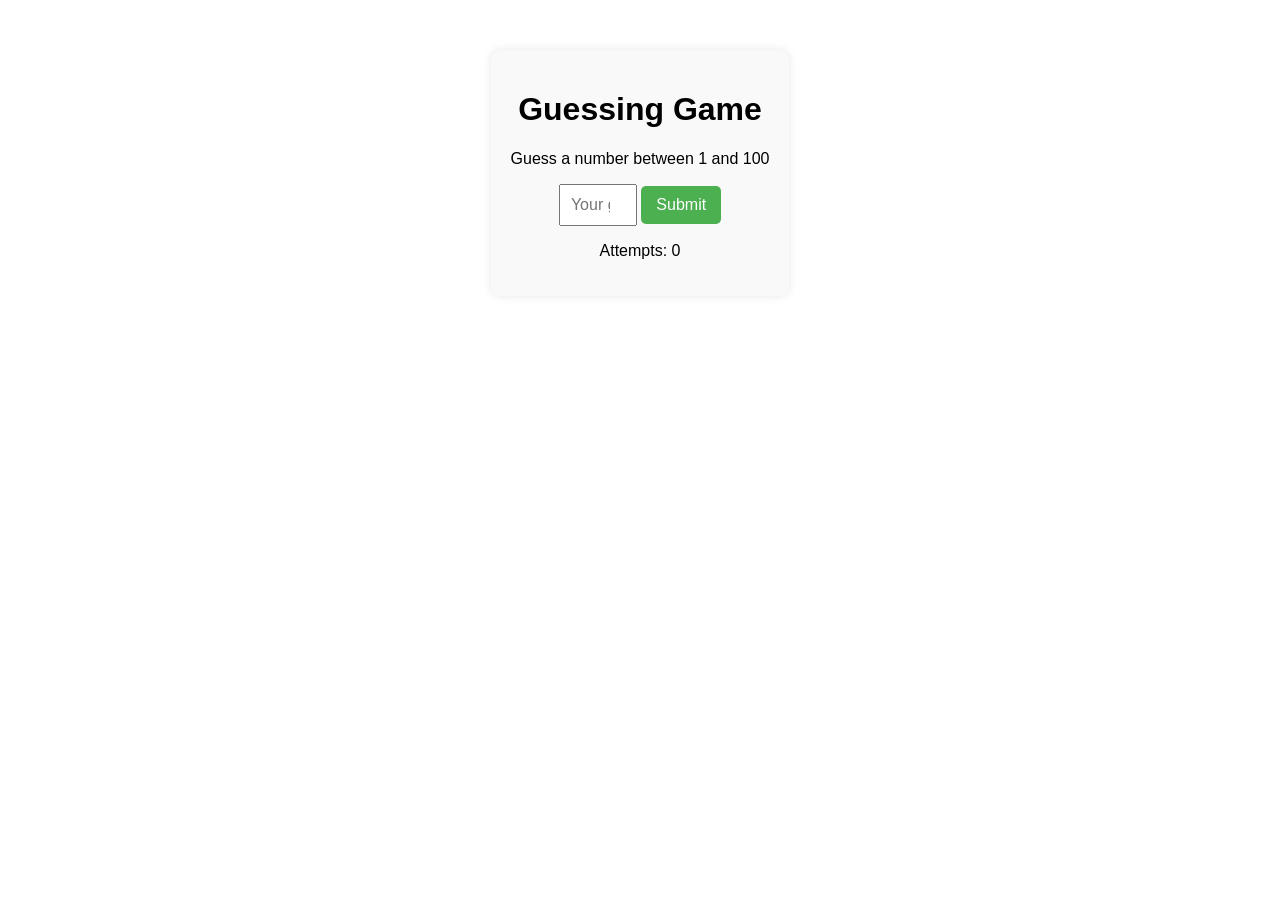
==== index.html @ d83d8b8f "Create index.html" ====
<!DOCTYPE html>
<html lang="en">
<head>
    <meta charset="UTF-8">
    <meta name="viewport" content="width=device-width, initial-scale=1.0">
    <title>Guessing Game</title>
    <style>
        body {
            font-family: Arial, sans-serif;
            text-align: center;
            margin-top: 50px;
        }
        .game-container {
            display: inline-block;
            background-color: #f9f9f9;
            padding: 20px;
            border-radius: 10px;
            box-shadow: 0 0 10px rgba(0, 0, 0, 0.1);
        }
        input {
            padding: 10px;
            font-size: 16px;
        }
        button {
            padding: 10px 15px;
            font-size: 16px;
            background-color: #4CAF50;
            color: white;
            border: none;
            border-radius: 5px;
        }
    </style>
</head>
<body>

    <div class="game-container">
        <h1>Guessing Game</h1>
        <p>Guess a number between 1 and 100</p>
        <input type="number" id="userGuess" min="1" max="100" placeholder="Your guess">
        <button onclick="checkGuess()">Submit</button>
        <p id="feedback"></p>
        <p>Attempts: <span id="attempts">0</span></p>
    </div>

    <script>
        let numberToGuess = Math.floor(Math.random() * 100) + 1;
        let attempts = 0;

        function checkGuess() {
            let userGuess = document.getElementById("userGuess").value;
            attempts++;
            document.getElementById("attempts").textContent = attempts;
            let feedback = '';

            if (userGuess < numberToGuess) {
                feedback = "Too low! Try again.";
            } else if (userGuess > numberToGuess) {
                feedback = "Too high! Try again.";
            } else {
                feedback = `Congratulations! You've guessed the number in ${attempts} attempts.`;
            }

            document.getElementById("feedback").textContent = feedback;
        }
    </script>

</body>
</html>
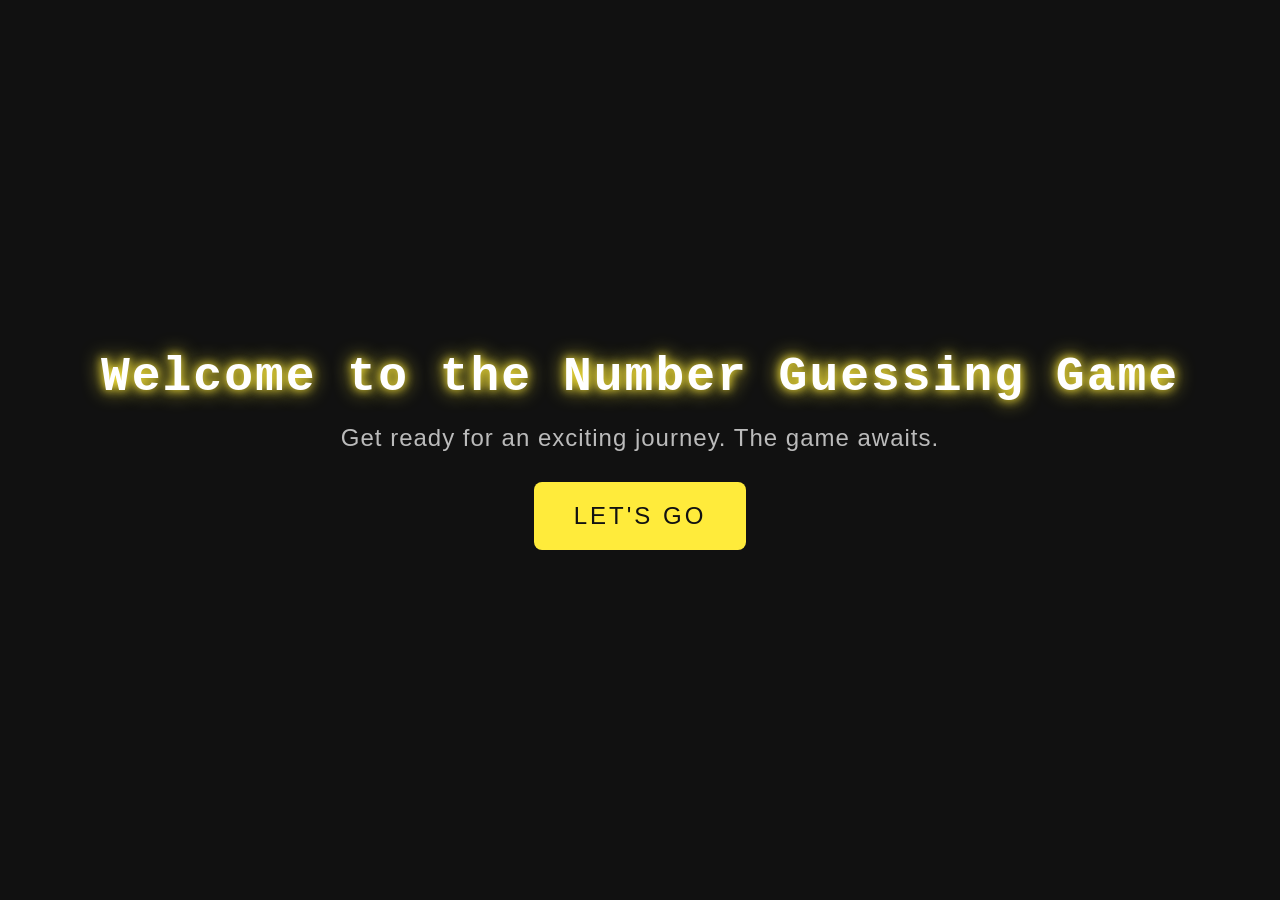
==== commit 5d1b0fb8: "Update and rename index1.html to index.html" ====
--- a/index.html
+++ b/index.html
@@ -3,64 +3,109 @@
 <head>
     <meta charset="UTF-8">
     <meta name="viewport" content="width=device-width, initial-scale=1.0">
-    <title>Guessing Game</title>
+    <title>Welcome to the Game</title>
     <style>
+        /* Basic Reset */
+        * {
+            margin: 0;
+            padding: 0;
+            box-sizing: border-box;
+        }
+
         body {
-            font-family: Arial, sans-serif;
+            font-family: 'Arial', sans-serif;
+            background-color: #111; /* Dark background */
+            color: #ccc; /* Semi-white text */
+            height: 100vh;
+            display: flex;
+            justify-content: center;
+            align-items: center;
             text-align: center;
-            margin-top: 50px;
+            flex-direction: column;
+            overflow: hidden;
         }
-        .game-container {
-            display: inline-block;
-            background-color: #f9f9f9;
-            padding: 20px;
-            border-radius: 10px;
-            box-shadow: 0 0 10px rgba(0, 0, 0, 0.1);
+
+        h1 {
+            font-size: 3rem;
+            margin-bottom: 20px;
+            color: #fff; /* White text for title */
+            text-shadow: 0 0 10px #ffeb3b, 0 0 20px #ffeb3b; /* Neon yellow glow */
+            letter-spacing: 2px;
+            font-family: 'Courier New', Courier, monospace; /* Cyberpunk font style */
         }
-        input {
-            padding: 10px;
-            font-size: 16px;
+
+        p {
+            font-size: 1.5rem;
+            color: #bbb; /* Light grey for text */
+            margin-bottom: 30px;
+            letter-spacing: 1px;
         }
-        button {
-            padding: 10px 15px;
-            font-size: 16px;
-            background-color: #4CAF50;
-            color: white;
+
+        /* Let's Go Button */
+        .btn {
+            padding: 20px 40px;
+            font-size: 1.5rem;
+            background-color: #ffeb3b; /* Neon yellow */
+            color: #111; /* Dark text on button */
             border: none;
-            border-radius: 5px;
+            border-radius: 8px;
+            cursor: pointer;
+            text-transform: uppercase;
+            letter-spacing: 3px;
+                    }
+
+        .btn:hover {
+            background-color: #fbc02d; /* Slightly darker yellow */
+            box-shadow: 0 0 25px #ffeb3b, 0 0 50px #ffeb3b; /* Brighter neon glow */
+            transform: scale(1.1);
         }
+
+        .btn:active {
+            background-color: #f57f17; /* Aggressive dark orange-yellow */
+            box-shadow: 0 0 15px #f57f17, 0 0 30px #f57f17; /* Darker glow effect */
+            transform: scale(1);
+        }
+
+        /* Neon-like animation */
+        @keyframes neonGlow {
+            0% {
+                text-shadow: 0 0 10px #ffeb3b, 0 0 20px #ffeb3b;
+            }
+            50% {
+                text-shadow: 0 0 20px #ffeb3b, 0 0 30px #ffeb3b;
+            }
+            100% {
+                text-shadow: 0 0 10px #ffeb3b, 0 0 20px #ffeb3b;
+            }
+        }
+
+        /* Applying the neon effect to the welcome text */
+        h1 {
+            animation: neonGlow 1.5s infinite alternate;
+        }
+
+        /* Responsive Design */
+        @media (max-width: 600px) {
+            h1 {
+                font-size: 2.5rem;
+            }
+            .btn {
+                padding: 15px 30px;
+                font-size: 1.2rem;
+            }
+        }
+
     </style>
 </head>
 <body>
 
-    <div class="game-container">
-        <h1>Guessing Game</h1>
-        <p>Guess a number between 1 and 100</p>
-        <input type="number" id="userGuess" min="1" max="100" placeholder="Your guess">
-        <button onclick="checkGuess()">Submit</button>
-        <p id="feedback"></p>
-        <p>Attempts: <span id="attempts">0</span></p>
-    </div>
+    <h1>Welcome to the Number Guessing Game</h1>
+    <p>Get ready for an exciting journey. The game awaits.</p>
+    <button class="btn" onclick="startGame()">Let's Go</button>
 
     <script>
-        let numberToGuess = Math.floor(Math.random() * 100) + 1;
-        let attempts = 0;
-
-        function checkGuess() {
-            let userGuess = document.getElementById("userGuess").value;
-            attempts++;
-            document.getElementById("attempts").textContent = attempts;
-            let feedback = '';
-
-            if (userGuess < numberToGuess) {
-                feedback = "Too low! Try again.";
-            } else if (userGuess > numberToGuess) {
-                feedback = "Too high! Try again.";
-            } else {
-                feedback = `Congratulations! You've guessed the number in ${attempts} attempts.`;
-            }
-
-            document.getElementById("feedback").textContent = feedback;
+        function startGame() {
+            location.href = 'index2.html';  // Redirects to the game page
         }
     </script>
 
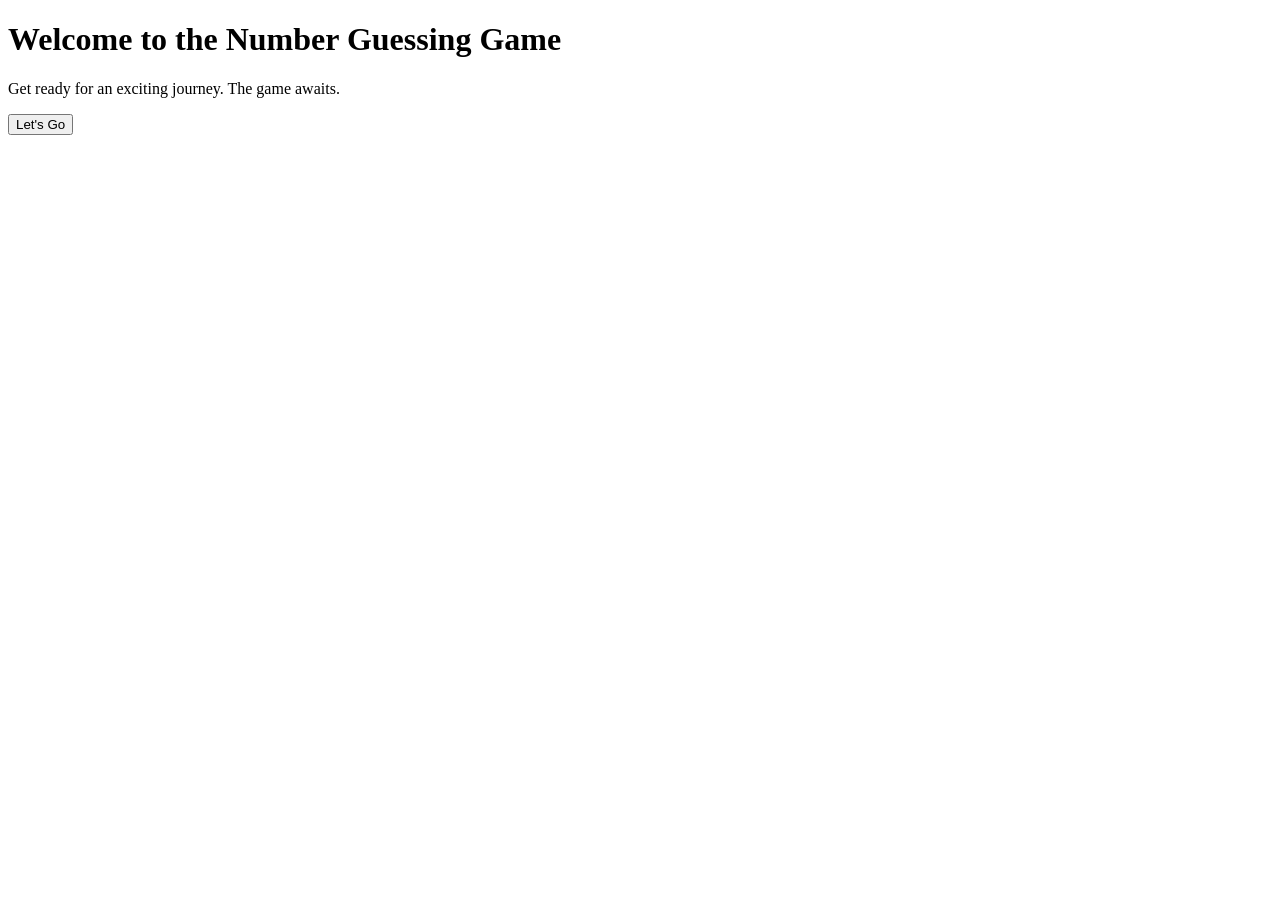
==== commit 4f7c219b: "Refactor index.html and link to external stylesheet" ====
--- a/index.html
+++ b/index.html
@@ -4,98 +4,7 @@
     <meta charset="UTF-8">
     <meta name="viewport" content="width=device-width, initial-scale=1.0">
     <title>Welcome to the Game</title>
-    <style>
-        /* Basic Reset */
-        * {
-            margin: 0;
-            padding: 0;
-            box-sizing: border-box;
-        }
-
-        body {
-            font-family: 'Arial', sans-serif;
-            background-color: #111; /* Dark background */
-            color: #ccc; /* Semi-white text */
-            height: 100vh;
-            display: flex;
-            justify-content: center;
-            align-items: center;
-            text-align: center;
-            flex-direction: column;
-            overflow: hidden;
-        }
-
-        h1 {
-            font-size: 3rem;
-            margin-bottom: 20px;
-            color: #fff; /* White text for title */
-            text-shadow: 0 0 10px #ffeb3b, 0 0 20px #ffeb3b; /* Neon yellow glow */
-            letter-spacing: 2px;
-            font-family: 'Courier New', Courier, monospace; /* Cyberpunk font style */
-        }
-
-        p {
-            font-size: 1.5rem;
-            color: #bbb; /* Light grey for text */
-            margin-bottom: 30px;
-            letter-spacing: 1px;
-        }
-
-        /* Let's Go Button */
-        .btn {
-            padding: 20px 40px;
-            font-size: 1.5rem;
-            background-color: #ffeb3b; /* Neon yellow */
-            color: #111; /* Dark text on button */
-            border: none;
-            border-radius: 8px;
-            cursor: pointer;
-            text-transform: uppercase;
-            letter-spacing: 3px;
-                    }
-
-        .btn:hover {
-            background-color: #fbc02d; /* Slightly darker yellow */
-            box-shadow: 0 0 25px #ffeb3b, 0 0 50px #ffeb3b; /* Brighter neon glow */
-            transform: scale(1.1);
-        }
-
-        .btn:active {
-            background-color: #f57f17; /* Aggressive dark orange-yellow */
-            box-shadow: 0 0 15px #f57f17, 0 0 30px #f57f17; /* Darker glow effect */
-            transform: scale(1);
-        }
-
-        /* Neon-like animation */
-        @keyframes neonGlow {
-            0% {
-                text-shadow: 0 0 10px #ffeb3b, 0 0 20px #ffeb3b;
-            }
-            50% {
-                text-shadow: 0 0 20px #ffeb3b, 0 0 30px #ffeb3b;
-            }
-            100% {
-                text-shadow: 0 0 10px #ffeb3b, 0 0 20px #ffeb3b;
-            }
-        }
-
-        /* Applying the neon effect to the welcome text */
-        h1 {
-            animation: neonGlow 1.5s infinite alternate;
-        }
-
-        /* Responsive Design */
-        @media (max-width: 600px) {
-            h1 {
-                font-size: 2.5rem;
-            }
-            .btn {
-                padding: 15px 30px;
-                font-size: 1.2rem;
-            }
-        }
-
-    </style>
+    <link rel="stylesheet" href="style.css">
 </head>
 <body>
 
@@ -105,7 +14,7 @@
 
     <script>
         function startGame() {
-            location.href = 'index2.html';  // Redirects to the game page
+            window.location.href = '../game/game.html';
         }
     </script>
 
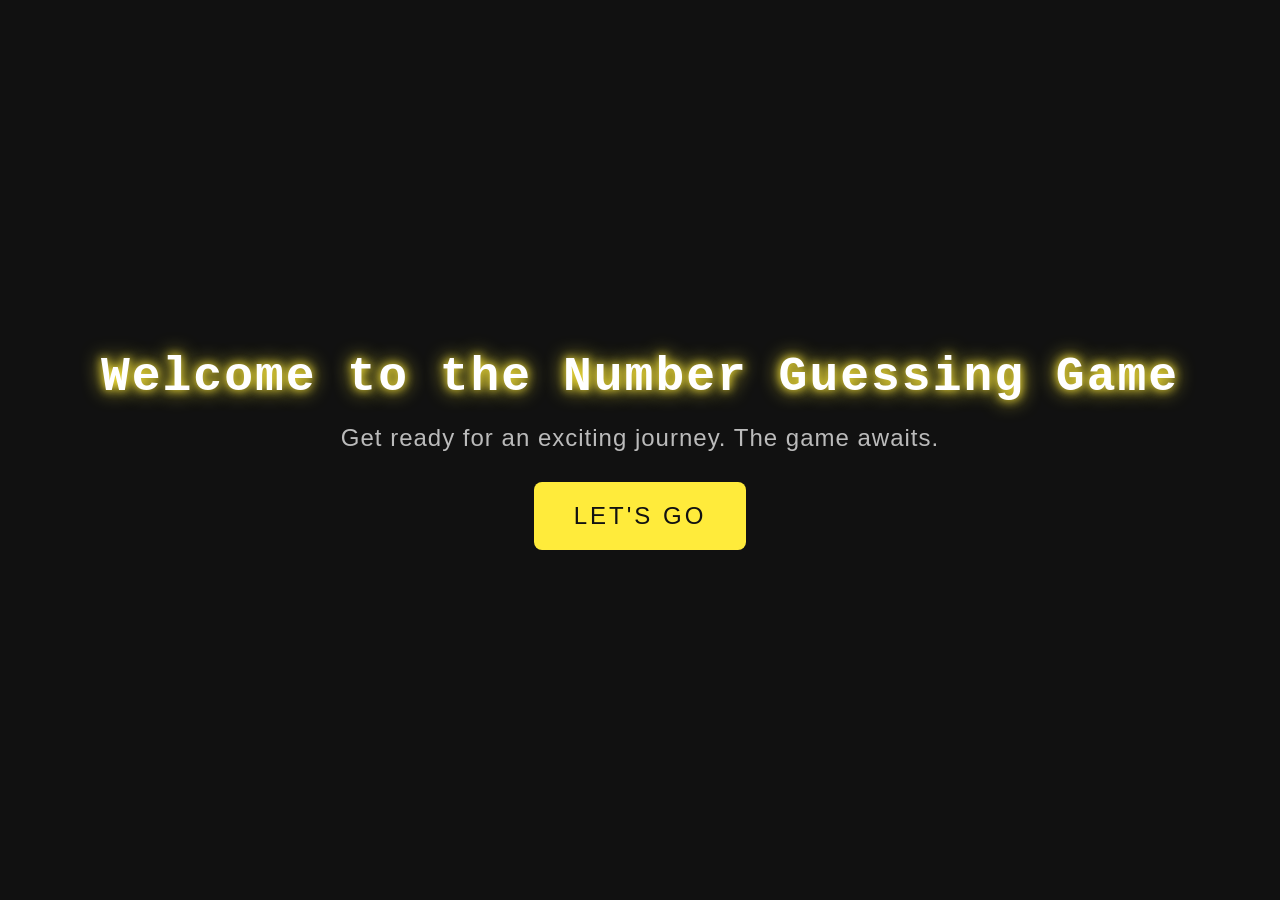
==== commit 7e7beabf: "Fix game URL in startGame function" ====
--- a/index.html
+++ b/index.html
@@ -14,7 +14,7 @@
 
     <script>
         function startGame() {
-            window.location.href = '../game/game.html';
+            window.location.href = 'game/game.html';
         }
     </script>
 
--- a/style.css
+++ b/style.css
@@ -0,0 +1,88 @@
+        * {
+            margin: 0;
+            padding: 0;
+            box-sizing: border-box;
+        }
+
+        body {
+            font-family: 'Arial', sans-serif;
+            background-color: #111; /* Dark background */
+            color: #ccc; /* Semi-white text */
+            height: 100vh;
+            display: flex;
+            justify-content: center;
+            align-items: center;
+            text-align: center;
+            flex-direction: column;
+            overflow: hidden;
+        }
+
+        h1 {
+            font-size: 3rem;
+            margin-bottom: 20px;
+            color: #fff; /* White text for title */
+            text-shadow: 0 0 10px #ffeb3b, 0 0 20px #ffeb3b; /* Neon yellow glow */
+            letter-spacing: 2px;
+            font-family: 'Courier New', Courier, monospace; /* Cyberpunk font style */
+        }
+
+        p {
+            font-size: 1.5rem;
+            color: #bbb;
+            margin-bottom: 30px;
+            letter-spacing: 1px;
+        }
+
+        /* Let's Go Button */
+        .btn {
+            padding: 20px 40px;
+            font-size: 1.5rem;
+            background-color: #ffeb3b;
+            color: #111;
+            border: none;
+            border-radius: 8px;
+            cursor: pointer;
+            text-transform: uppercase;
+            letter-spacing: 3px;
+                    }
+
+        .btn:hover {
+            background-color: #fbc02d;
+            box-shadow: 0 0 25px #ffeb3b, 0 0 50px #ffeb3b;
+            transform: scale(1.1);
+        }
+
+        .btn:active {
+            background-color: #f57f17; /* Aggressive dark orange-yellow */
+            box-shadow: 0 0 15px #f57f17, 0 0 30px #f57f17; /* Darker glow effect */
+            transform: scale(1);
+        }
+
+        /* Neon-like animation */
+        @keyframes neonGlow {
+            0% {
+                text-shadow: 0 0 10px #ffeb3b, 0 0 20px #ffeb3b;
+            }
+            50% {
+                text-shadow: 0 0 20px #ffeb3b, 0 0 30px #ffeb3b;
+            }
+            100% {
+                text-shadow: 0 0 10px #ffeb3b, 0 0 20px #ffeb3b;
+            }
+        }
+
+        /* Applying the neon effect to the welcome text */
+        h1 {
+            animation: neonGlow 1.5s infinite alternate;
+        }
+
+        /* Responsive Design */
+        @media (max-width: 600px) {
+            h1 {
+                font-size: 2.5rem;
+            }
+            .btn {
+                padding: 15px 30px;
+                font-size: 1.2rem;
+            }
+        }
